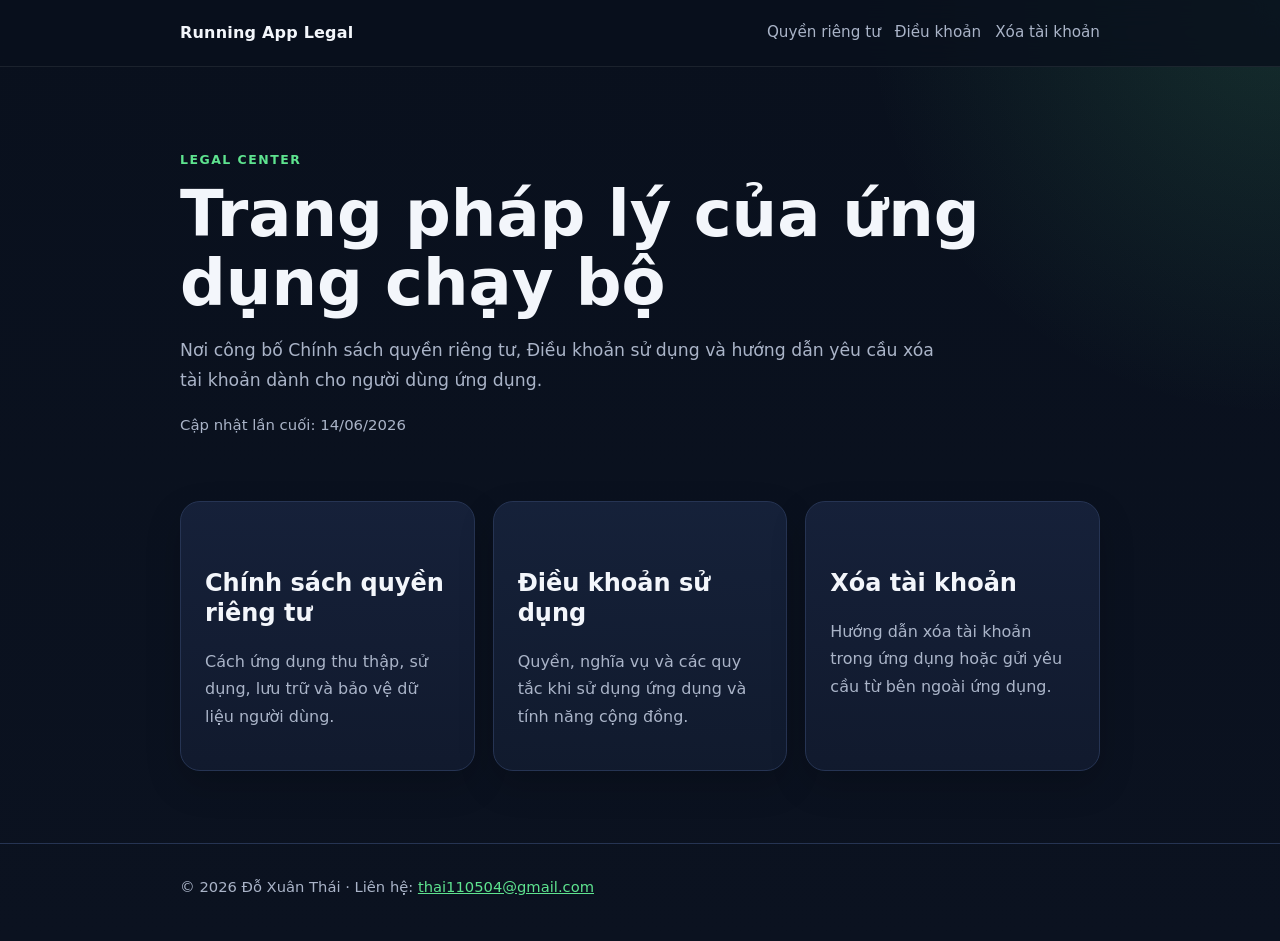
==== index.html @ 85eb7b2a "Add files via upload" ====
<!doctype html>
<html lang="vi">
<head>
  <meta charset="utf-8">
  <meta name="viewport" content="width=device-width, initial-scale=1">
  <meta name="description" content="Trang pháp lý chính thức của ứng dụng chạy bộ.">
  <title>Running App Legal</title>
  <link rel="stylesheet" href="styles.css">
</head>
<body>

<header class="site-header">
  <div class="container nav">
    <a class="brand" href="index.html">Running App Legal</a>
    <nav class="nav-links" aria-label="Điều hướng chính">
      <a href="privacy-policy.html">Quyền riêng tư</a>
      <a href="terms-of-service.html">Điều khoản</a>
      <a href="account-deletion.html">Xóa tài khoản</a>
    </nav>
  </div>
</header>

<main>
  <section class="hero container">
    <span class="eyebrow">Legal Center</span>
    <h1>Trang pháp lý của ứng dụng chạy bộ</h1>
    <p class="lead">
      Nơi công bố Chính sách quyền riêng tư, Điều khoản sử dụng và hướng dẫn yêu cầu
      xóa tài khoản dành cho người dùng ứng dụng.
    </p>
    <p class="meta">Cập nhật lần cuối: 14/06/2026</p>
  </section>

  <section class="container card-grid" aria-label="Tài liệu pháp lý">
    <a class="card" href="privacy-policy.html">
      <h2>Chính sách quyền riêng tư</h2>
      <p>Cách ứng dụng thu thập, sử dụng, lưu trữ và bảo vệ dữ liệu người dùng.</p>
    </a>
    <a class="card" href="terms-of-service.html">
      <h2>Điều khoản sử dụng</h2>
      <p>Quyền, nghĩa vụ và các quy tắc khi sử dụng ứng dụng và tính năng cộng đồng.</p>
    </a>
    <a class="card" href="account-deletion.html">
      <h2>Xóa tài khoản</h2>
      <p>Hướng dẫn xóa tài khoản trong ứng dụng hoặc gửi yêu cầu từ bên ngoài ứng dụng.</p>
    </a>
  </section>
</main>

<footer>
  <div class="container">
    © 2026 Đỗ Xuân Thái · Liên hệ:
    <a href="mailto:thai110504@gmail.com">thai110504@gmail.com</a>
  </div>
</footer>

</body>
</html>
---- styles.css ----
:root {
  --bg: #0b1220;
  --surface: #111a2e;
  --surface-2: #16213a;
  --text: #f3f6fb;
  --muted: #aab4c8;
  --primary: #5ee38f;
  --primary-dark: #2cbf68;
  --border: #263453;
  --danger: #ff7272;
  --max-width: 920px;
}

* { box-sizing: border-box; }

html { scroll-behavior: smooth; }

body {
  margin: 0;
  font-family: Inter, ui-sans-serif, system-ui, -apple-system, BlinkMacSystemFont, "Segoe UI", sans-serif;
  background:
    radial-gradient(circle at top right, rgba(94, 227, 143, 0.14), transparent 26rem),
    linear-gradient(180deg, #09101d 0%, var(--bg) 100%);
  color: var(--text);
  line-height: 1.7;
}

a { color: var(--primary); }

.container {
  width: min(calc(100% - 32px), var(--max-width));
  margin: 0 auto;
}

.site-header {
  position: sticky;
  top: 0;
  z-index: 10;
  backdrop-filter: blur(14px);
  background: rgba(9, 16, 29, 0.82);
  border-bottom: 1px solid rgba(255,255,255,0.08);
}

.nav {
  min-height: 66px;
  display: flex;
  align-items: center;
  justify-content: space-between;
  gap: 18px;
}

.brand {
  color: var(--text);
  font-weight: 800;
  text-decoration: none;
  letter-spacing: 0.2px;
}

.nav-links {
  display: flex;
  flex-wrap: wrap;
  gap: 14px;
}

.nav-links a {
  color: var(--muted);
  text-decoration: none;
  font-size: 0.95rem;
}

.nav-links a:hover { color: var(--text); }

.hero {
  padding: 78px 0 48px;
}

.eyebrow {
  display: inline-block;
  color: var(--primary);
  font-weight: 700;
  text-transform: uppercase;
  font-size: 0.78rem;
  letter-spacing: 0.12em;
  margin-bottom: 10px;
}

h1 {
  margin: 0 0 18px;
  font-size: clamp(2.1rem, 5vw, 4rem);
  line-height: 1.08;
}

h2 {
  margin-top: 42px;
  line-height: 1.25;
}

h3 {
  margin-top: 28px;
  line-height: 1.3;
}

.lead {
  max-width: 760px;
  color: var(--muted);
  font-size: 1.08rem;
}

.meta {
  margin-top: 18px;
  color: var(--muted);
  font-size: 0.93rem;
}

.card-grid {
  display: grid;
  grid-template-columns: repeat(3, 1fr);
  gap: 18px;
  padding-bottom: 72px;
}

.card {
  display: block;
  min-height: 210px;
  background: linear-gradient(180deg, rgba(22,33,58,0.97), rgba(17,26,46,0.97));
  border: 1px solid var(--border);
  border-radius: 20px;
  padding: 24px;
  color: var(--text);
  text-decoration: none;
  box-shadow: 0 14px 35px rgba(0,0,0,0.18);
}

.card:hover {
  transform: translateY(-3px);
  border-color: rgba(94,227,143,0.55);
}

.card p { color: var(--muted); }

.document {
  background: rgba(17,26,46,0.82);
  border: 1px solid var(--border);
  border-radius: 22px;
  padding: clamp(24px, 5vw, 54px);
  margin: 38px auto 72px;
  box-shadow: 0 24px 60px rgba(0,0,0,0.22);
}

.notice {
  border-left: 4px solid var(--primary);
  background: rgba(94,227,143,0.08);
  padding: 16px 18px;
  border-radius: 10px;
  margin: 22px 0;
}

.warning {
  border-left-color: var(--danger);
  background: rgba(255,114,114,0.08);
}

ul, ol { padding-left: 24px; }

li { margin: 6px 0; }

.btn {
  display: inline-flex;
  align-items: center;
  justify-content: center;
  gap: 8px;
  background: var(--primary);
  color: #07120b;
  text-decoration: none;
  font-weight: 800;
  padding: 12px 18px;
  border-radius: 12px;
  border: 0;
  cursor: pointer;
}

.btn:hover { background: var(--primary-dark); }

.btn-secondary {
  background: var(--surface-2);
  color: var(--text);
  border: 1px solid var(--border);
}

.form {
  display: grid;
  gap: 16px;
  margin-top: 24px;
}

label {
  font-weight: 700;
}

input, textarea, select {
  width: 100%;
  margin-top: 7px;
  padding: 12px 13px;
  border-radius: 11px;
  border: 1px solid var(--border);
  background: #0c1527;
  color: var(--text);
  font: inherit;
}

textarea { min-height: 120px; resize: vertical; }

.actions {
  display: flex;
  flex-wrap: wrap;
  gap: 12px;
  margin-top: 18px;
}

footer {
  border-top: 1px solid var(--border);
  color: var(--muted);
  padding: 30px 0 42px;
  font-size: 0.92rem;
}

code {
  background: #07101f;
  border: 1px solid var(--border);
  padding: 2px 7px;
  border-radius: 7px;
}

@media (max-width: 760px) {
  .nav { align-items: flex-start; padding: 14px 0; }
  .nav-links { justify-content: flex-end; }
  .card-grid { grid-template-columns: 1fr; }
  .hero { padding-top: 52px; }
}
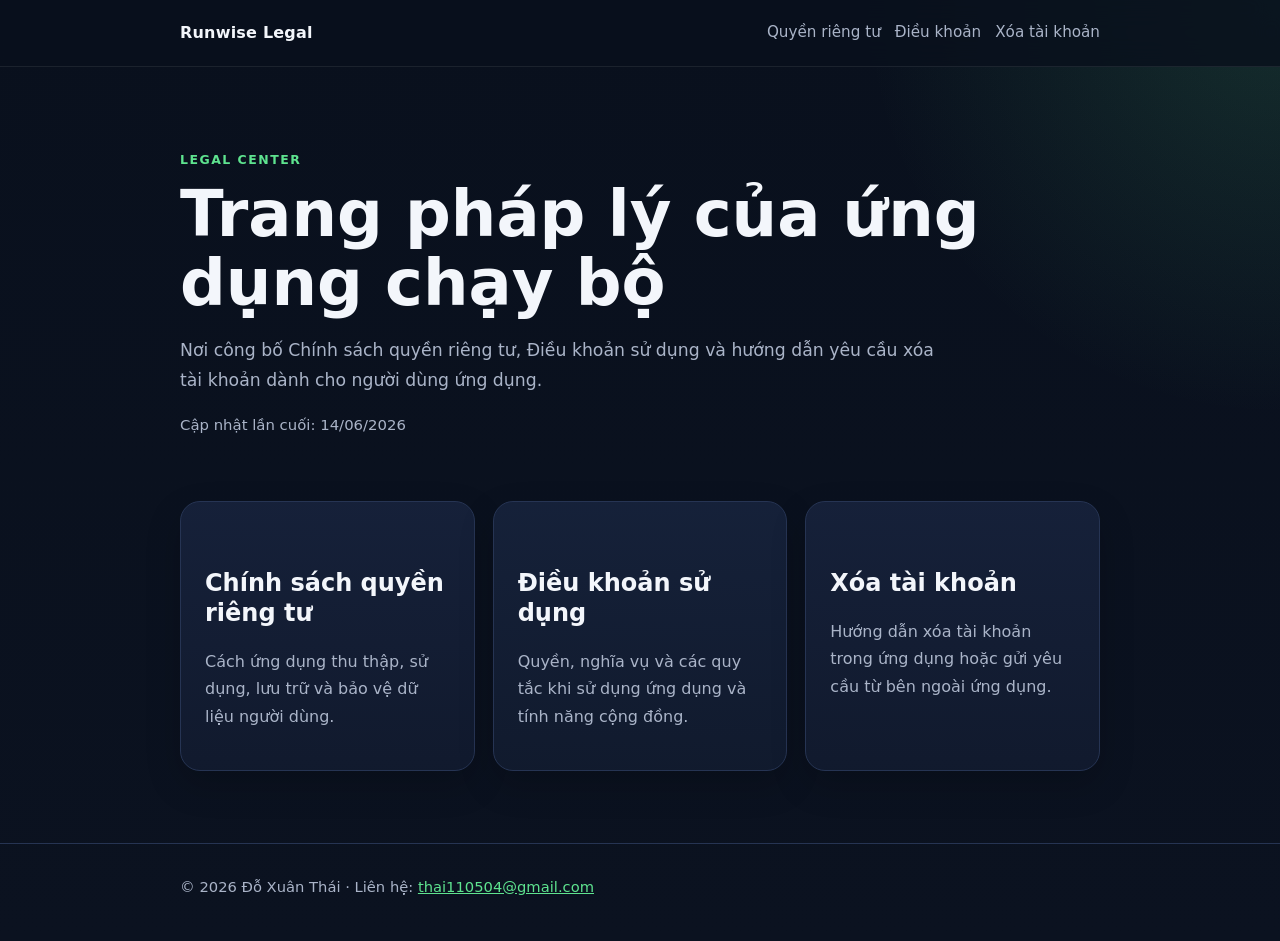
==== commit f83b1883: "Update title and brand name in index.html" ====
--- a/index.html
+++ b/index.html
@@ -4,14 +4,14 @@
   <meta charset="utf-8">
   <meta name="viewport" content="width=device-width, initial-scale=1">
   <meta name="description" content="Trang pháp lý chính thức của ứng dụng chạy bộ.">
-  <title>Running App Legal</title>
+  <title>Runwise Legal</title>
   <link rel="stylesheet" href="styles.css">
 </head>
 <body>
 
 <header class="site-header">
   <div class="container nav">
-    <a class="brand" href="index.html">Running App Legal</a>
+    <a class="brand" href="index.html">Runwise Legal</a>
     <nav class="nav-links" aria-label="Điều hướng chính">
       <a href="privacy-policy.html">Quyền riêng tư</a>
       <a href="terms-of-service.html">Điều khoản</a>
